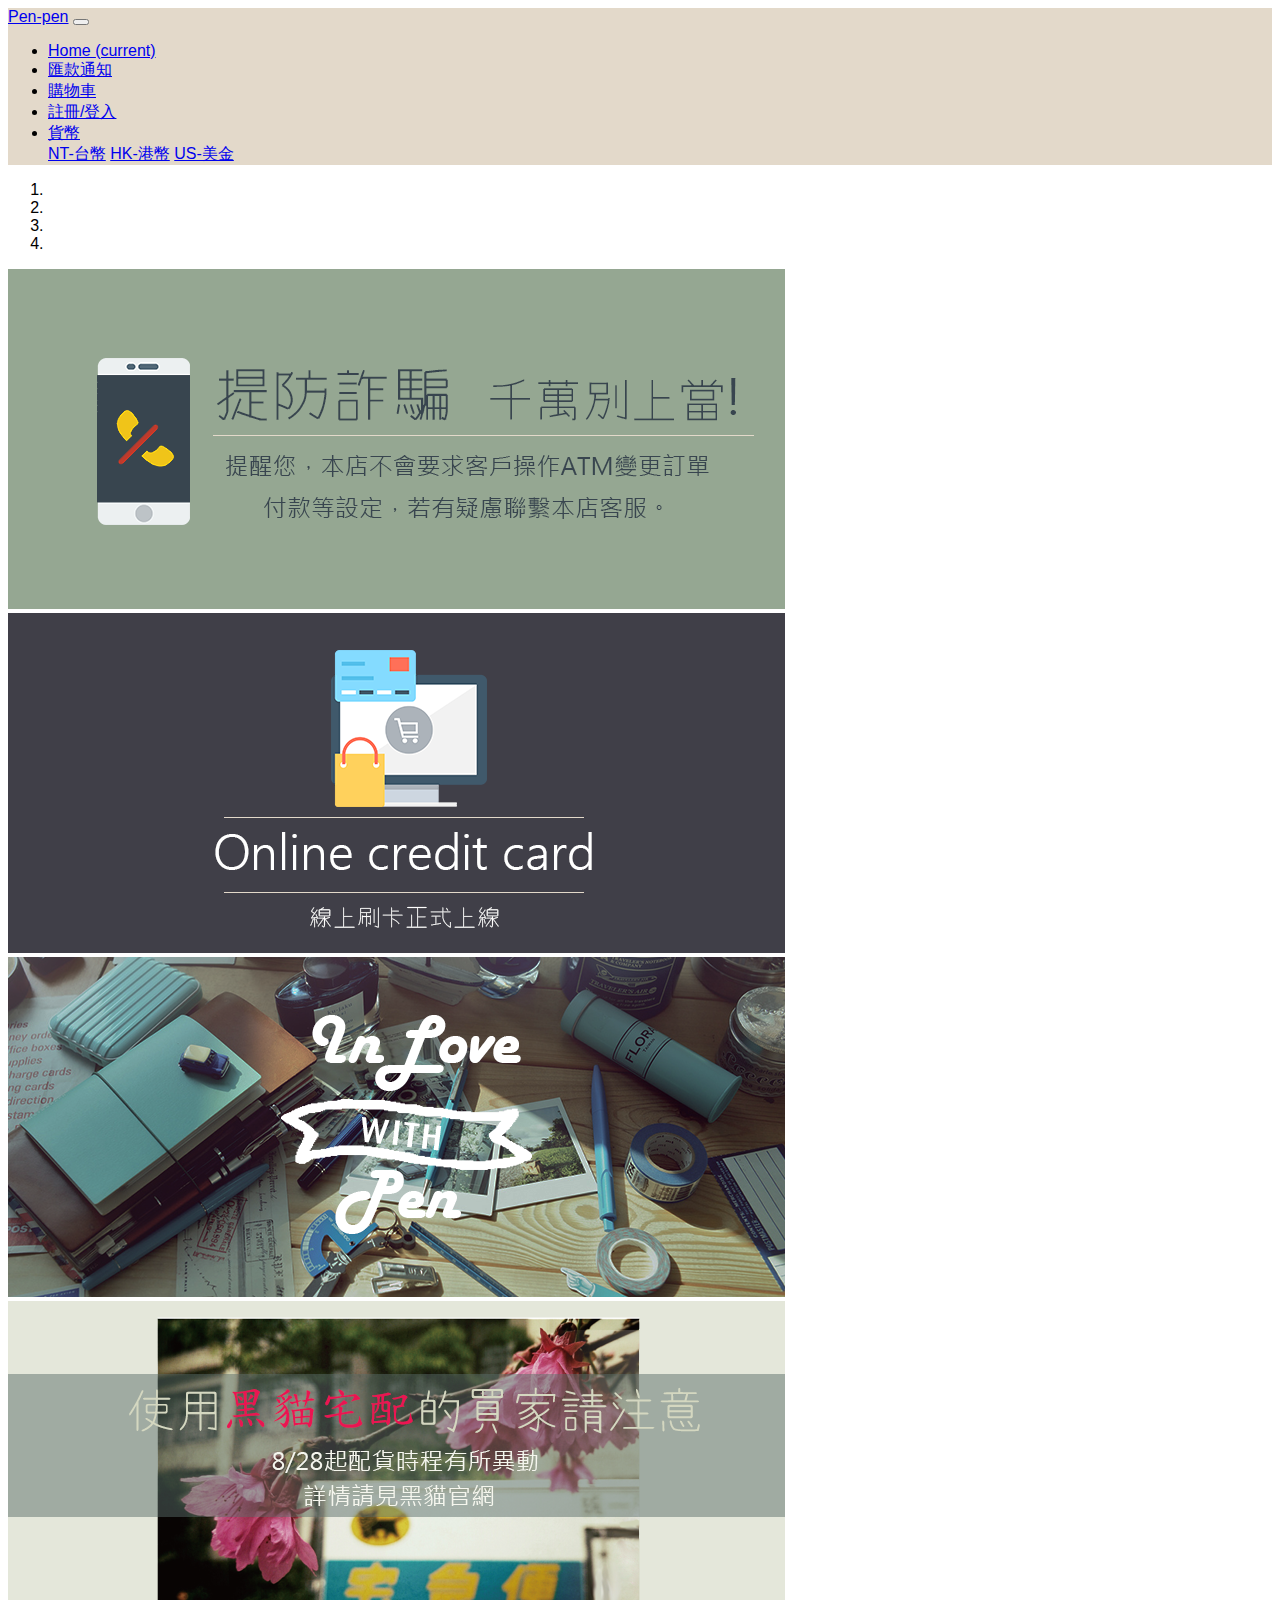
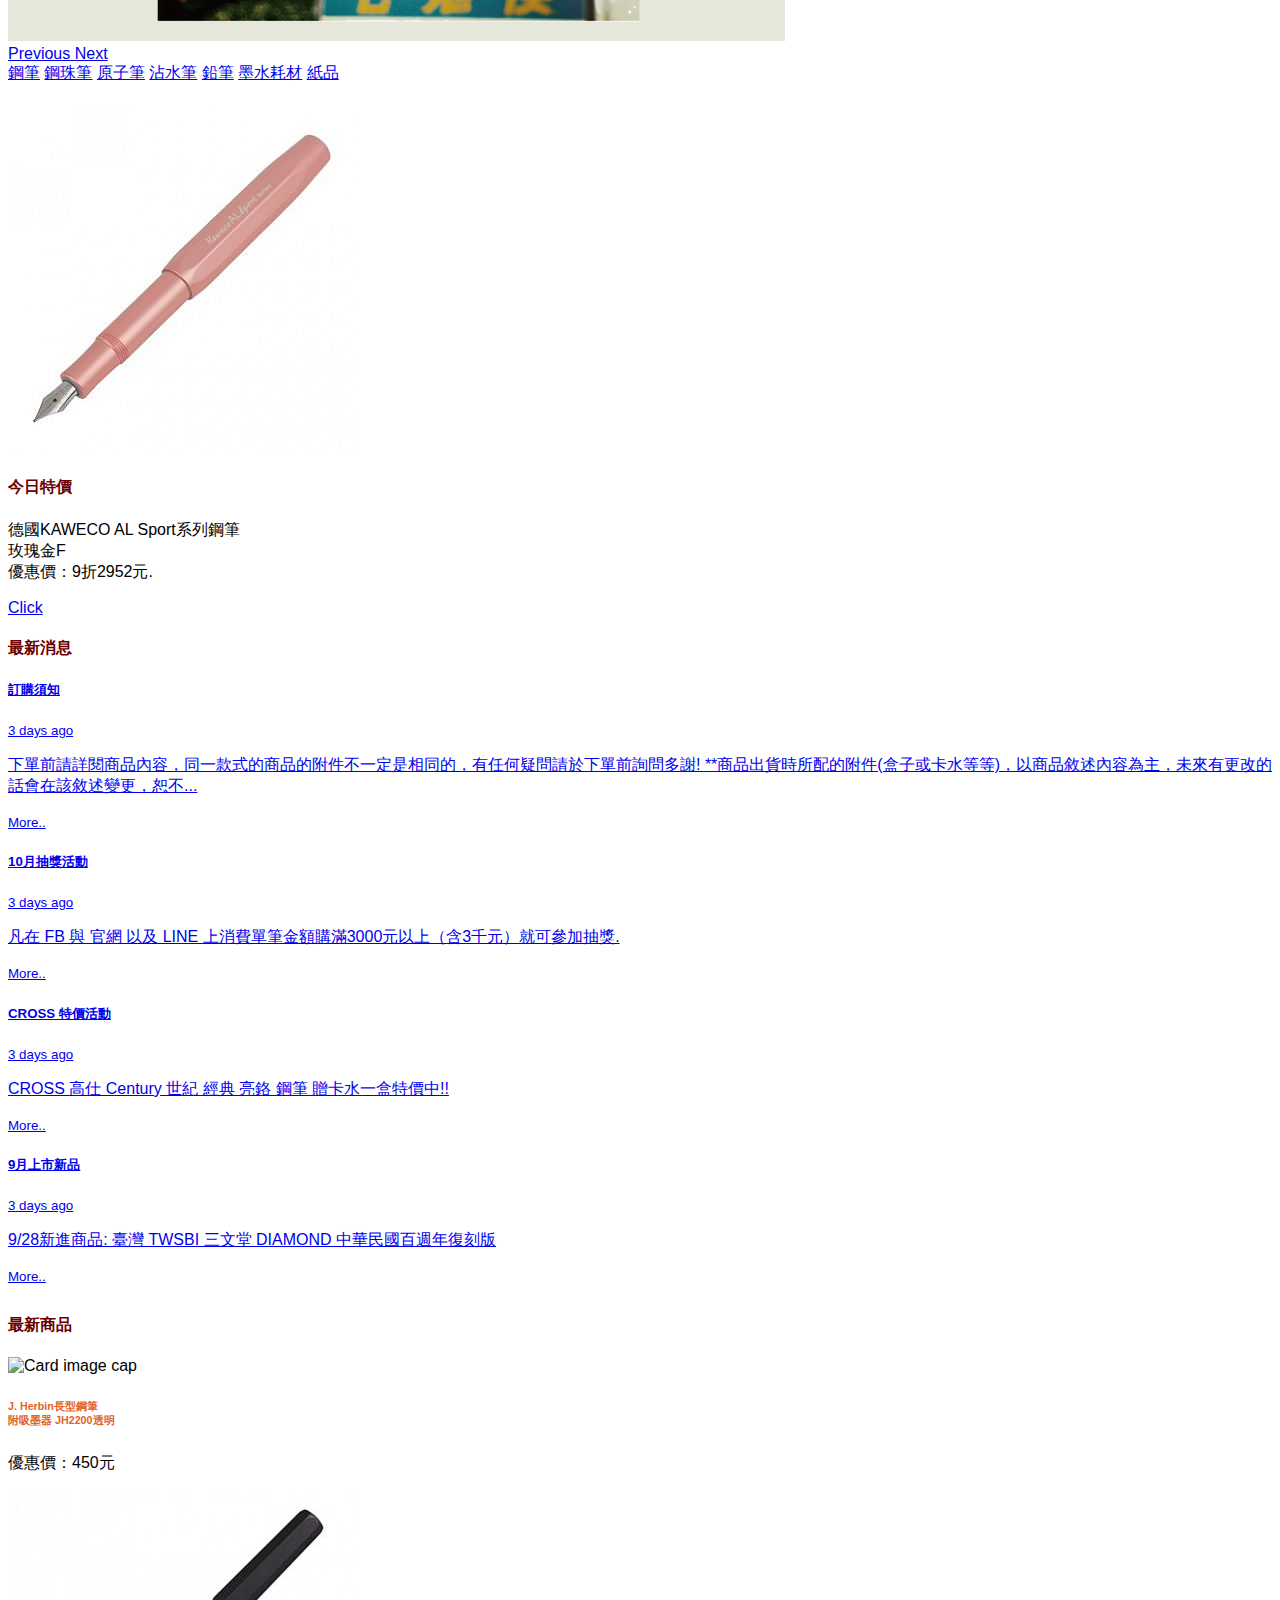
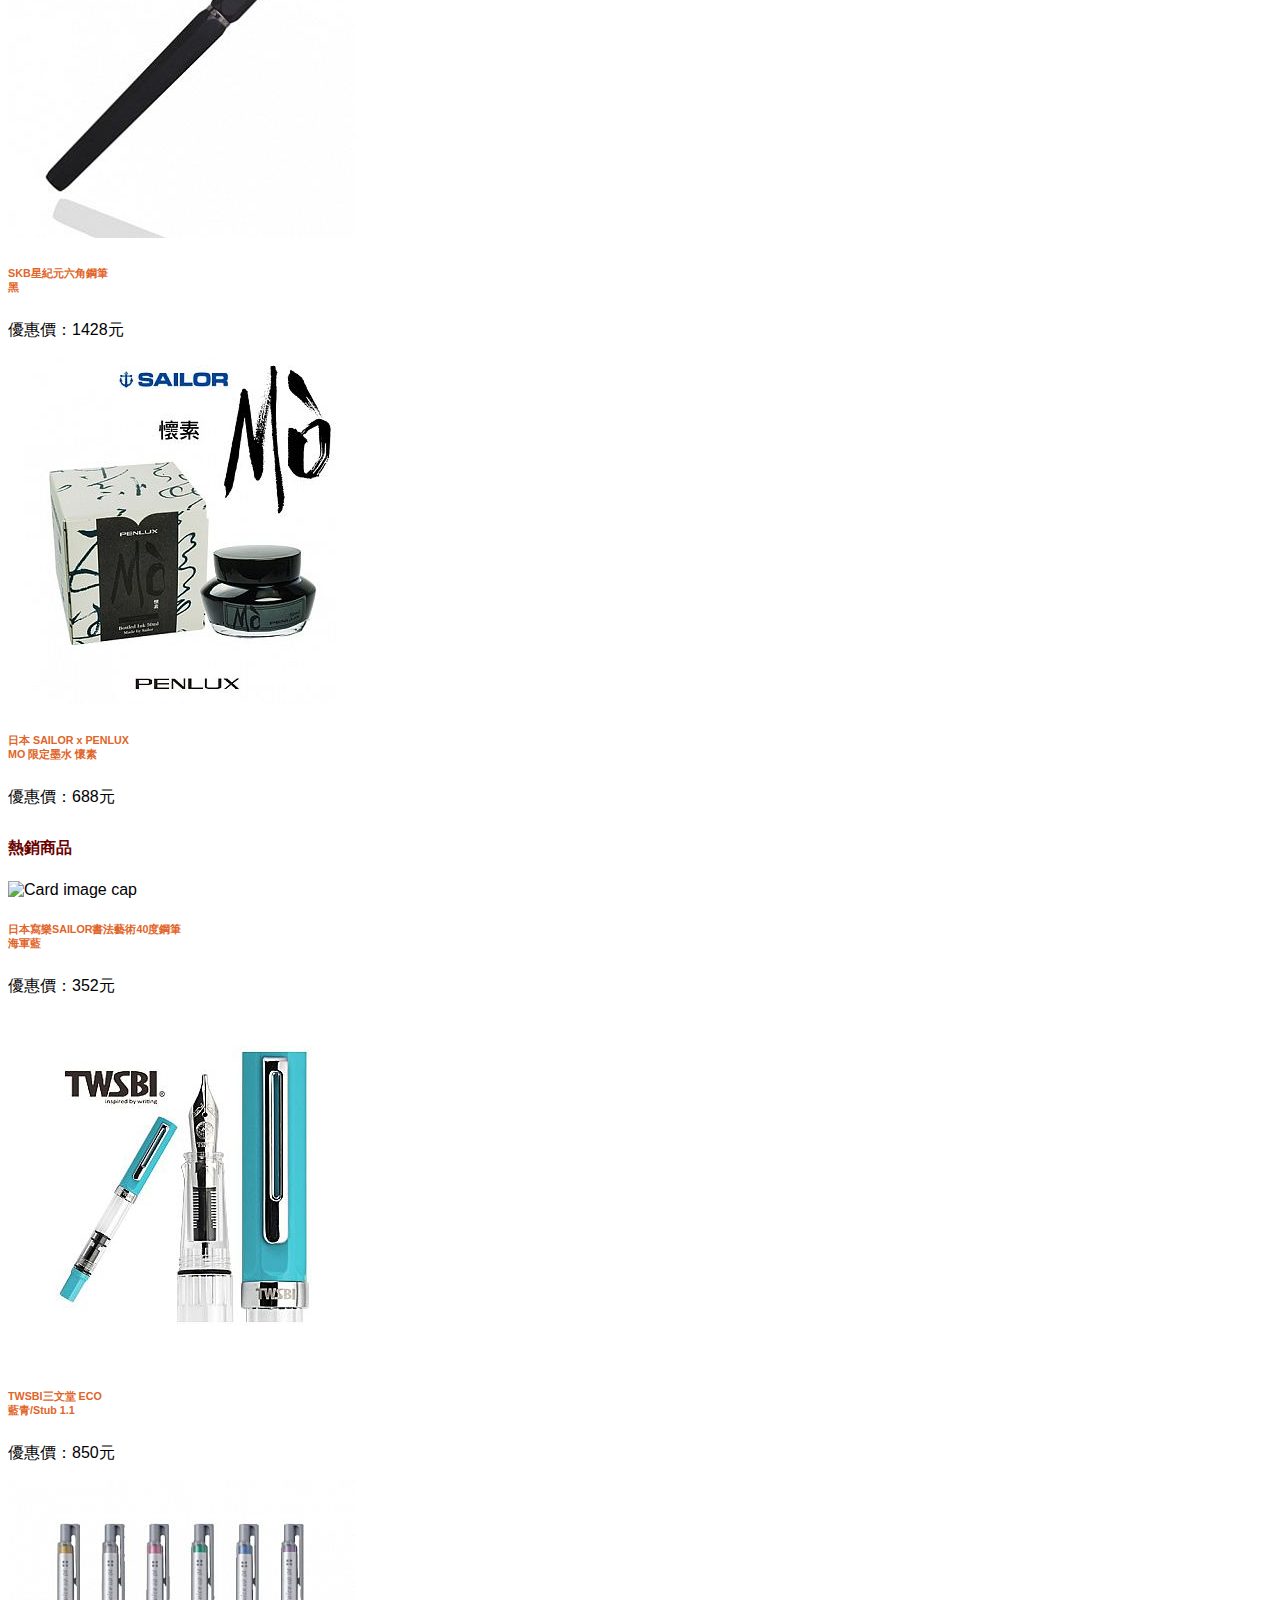
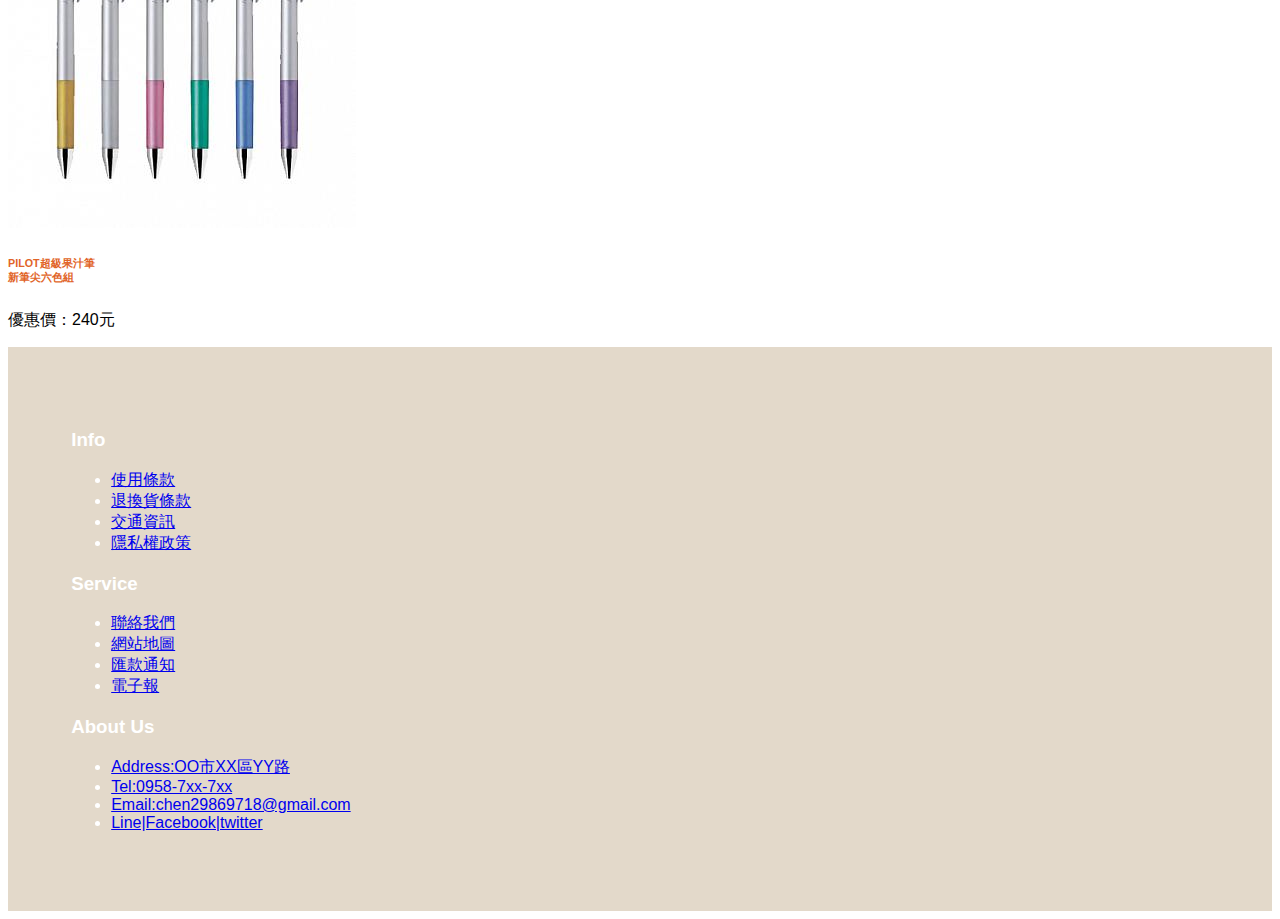
==== penShopping/index.html @ 29b9abfb "Add files via upload" ====
<!DOCTYPE html>
<html lang="en">
  <head>
    <!-- Required meta tags -->
    <meta charset="utf-8">
    <meta name="viewport" content="width=device-width, initial-scale=1, shrink-to-fit=no">

    <!-- Bootstrap CSS -->
    <link rel="stylesheet" href="https://maxcdn.bootstrapcdn.com/bootstrap/4.0.0-beta/css/bootstrap.min.css" integrity="sha384-/Y6pD6FV/Vv2HJnA6t+vslU6fwYXjCFtcEpHbNJ0lyAFsXTsjBbfaDjzALeQsN6M" crossorigin="anonymous">
    <link href="css/style.css" rel="stylesheet">
    <link rel="stylesheet" type="text/css" href="css/colorbox.css">
  </head>
  <body>
        <nav class="navbar navbar-expand-lg navbar-light" style="background-color: #E3D9CA;">
                <a class="navbar-brand col-8" href="#">Pen-pen</a>
                <button class="navbar-toggler" type="button" data-toggle="collapse" data-target="#navbarNavDropdown" aria-controls="navbarNavDropdown" aria-expanded="false" aria-label="Toggle navigation">
                  <span class="navbar-toggler-icon"></span>
                </button>
                <div class="collapse navbar-collapse col-6" id="navbarNavDropdown">
                  <ul class="navbar-nav">
                    <li class="nav-item active">
                      <a class="nav-link" href="#">Home <span class="sr-only">(current)</span></a>
                    </li>
                    <li class="nav-item">
                      <a class="nav-link" href="#">匯款通知</a>
                    </li>
                    <li class="nav-item">
                      <a class="nav-link" href="#">購物車</a>
                    </li>
                    <li class="nav-item">
                      <a class="nav-link" href="#">註冊/登入</a>
                    </li>
                    <li class="nav-item dropdown">
                      <a class="nav-link dropdown-toggle" href="http://example.com" id="navbarDropdownMenuLink" data-toggle="dropdown" aria-haspopup="true" aria-expanded="false">
                        貨幣
                      </a>
                      <div class="dropdown-menu" aria-labelledby="navbarDropdownMenuLink">
                        <a class="dropdown-item" href="#">NT-台幣</a>
                        <a class="dropdown-item" href="#">HK-港幣</a>
                        <a class="dropdown-item" href="#">US-美金</a>
                      </div>
                    </li>
                  </ul>
                </div>
              </nav>

    <div class="container">
    <!-- Section: intro -->
    <section id="intro" class="intro">
            <div id="carouselExampleIndicators" class="carousel slide" data-ride="carousel">
                    <ol class="carousel-indicators">
                      <li data-target="#carouselExampleIndicators" data-slide-to="0" class="active"></li>
                      <li data-target="#carouselExampleIndicators" data-slide-to="1"></li>
                      <li data-target="#carouselExampleIndicators" data-slide-to="2"></li>
                      <li data-target="#carouselExampleIndicators" data-slide-to="3"></li>
                    </ol>
                    <div class="carousel-inner">
                      <div class="carousel-item active">
                        <img class="d-block w-100" src="images/roll1_01.png" alt="First slide">
                      </div>
                      <div class="carousel-item">
                        <img class="d-block w-100" src="images/roll1_02.png" alt="Second slide">
                      </div>
                      <div class="carousel-item">
                        <img class="d-block w-100" src="images/roll1_03.png" alt="Third slide">
                      </div>
                      <div class="carousel-item">
                        <img class="d-block w-100" src="images/roll1_04.png" alt="Fourth slide">
                        </div>
                    </div>
                    <a class="carousel-control-prev" href="#carouselExampleIndicators" role="button" data-slide="prev">
                      <span class="carousel-control-prev-icon" aria-hidden="true"></span>
                      <span class="sr-only">Previous</span>
                    </a>
                    <a class="carousel-control-next" href="#carouselExampleIndicators" role="button" data-slide="next">
                      <span class="carousel-control-next-icon" aria-hidden="true"></span>
                      <span class="sr-only">Next</span>
                    </a>
                  </div>
        </section>
        
        <!-- /Section: intro -->

        <nav class="navbar navbar-expand-lg navbar-light bg-light">
                
                <div class="collapse navbar-collapse" id="navbarNavAltMarkup" >
                  <div class="navbar-nav">
                    <a class="nav-item nav-link" href="#">鋼筆</a>
                    <a class="nav-item nav-link" href="#">鋼珠筆</a>
                    <a class="nav-item nav-link" href="#">原子筆</a>
                    <a class="nav-item nav-link" href="#">沾水筆</a>
                    <a class="nav-item nav-link" href="#">鉛筆</a>
                    <a class="nav-item nav-link" href="#">墨水耗材</a>
                    <a class="nav-item nav-link" href="#">紙品</a>
                  </div>
                </div>
        </nav>

        <!-- NEWS-->
    <div class="card-deck" style="width:100%">
        <div class="card col" style="width: 20rem; margin-top:5px">
                <img class="card-img-top" src="images/kaweco.jpg" alt="Card image cap">
                <div class="card-body">
                  <h4 class="card-title">今日特價</h4>
                  <p class="card-text">德國KAWECO AL Sport系列鋼筆<br>玫瑰金F<br>優惠價：9折2952元.</p>
                  <a href="#" class="btn btn-secondary">Click</a>
                </div>
        </div>
        <div class="list-group col-8">
            <h4>最新消息</h4>
                <a name="n1" href="#n1" id="show1" class="list-group-item list-group-item-action flex-column align-items-start">
                  <div class="d-flex w-100 justify-content-between" >
                    <h5 class="mb-1">訂購須知</h5>
                    <small>3 days ago</small>
                  </div>
                  <p class="mb-1">下單前請詳閱商品內容，同一款式的商品的附件不一定是相同的，有任何疑問請於下單前詢問多謝!
                        **商品出貨時所配的附件(盒子或卡水等等)，以商品敘述內容為主，未來有更改的話會在該敘述變更，恕不...</p>
                  <small>More..</small>
                </a>
                <a href="#" class="list-group-item list-group-item-action flex-column align-items-start">
                  <div class="d-flex w-100 justify-content-between">
                    <h5 class="mb-1">10月抽獎活動</h5>
                    <small class="text-muted">3 days ago</small>
                  </div>
                  <p class="mb-1">凡在 FB 與 官網 以及 LINE 上消費單筆金額購滿3000元以上（含3千元）就可參加抽獎.</p>
                  <small class="text-muted">More..</small>
                </a>
                <a href="#" class="list-group-item list-group-item-action flex-column align-items-start">
                  <div class="d-flex w-100 justify-content-between">
                    <h5 class="mb-1">CROSS 特價活動</h5>
                    <small class="text-muted">3 days ago</small>
                  </div>
                  <p class="mb-1">CROSS 高仕 Century 世紀 經典 亮鉻 鋼筆 贈卡水一盒特價中!!</p>
                  <small class="text-muted">More..</small>
                </a>
                <a href="#" class="list-group-item list-group-item-action flex-column align-items-start">
                        <div class="d-flex w-100 justify-content-between">
                          <h5 class="mb-1">9月上市新品</h5>
                          <small class="text-muted">3 days ago</small>
                        </div>
                        <p class="mb-1">9/28新進商品: 臺灣 TWSBI 三文堂 DIAMOND 中華民國百週年復刻版</p>
                        <small class="text-muted">More..</small>
                </a>
        </div>
    </div>
        <div class="type" role="alert">
                <h4>最新商品</h4>
        </div>
        <div class="card-deck row justify-content-between" style="width:100%">
                <div class="card col-4" style="width: 20rem;">
                        <img class="card-img-top" src="images/jherbin.jpg" alt="Card image cap">
                        <div class="card-body">
                          <h6 class="card-text">J. Herbin長型鋼筆<br> 附吸墨器 JH2200透明</h6>
                          <p class="card-text">優惠價：450元</p>
                        </div>
                </div>
                <div class="card col-4" style="width: 20rem;">
                        <img class="card-img-top" src="images/SKB.jpg" alt="Card image cap">
                        <div class="card-body">
                          <h6 class="card-text">SKB星紀元六角鋼筆<br>黑</h6>
                          <p class="card-text">優惠價：1428元</p>
                        </div>
                </div>
                <div class="card col-4" style="width: 20rem;">
                        <img class="card-img-top" src="images/sailorink.jpg" alt="Card image cap">
                        <div class="card-body">
                          <h6 class="card-text">日本 SAILOR x PENLUX <br> MO 限定墨水 懷素</h6>
                          <p class="card-text">優惠價：688元</p>
                        </div>
                </div>
        </div>
        <div class="type" role="alert">
                <h4>熱銷商品</h4>
        </div>
        <div class="card-deck row justify-content-between" style="width:100%">
                <div class="card col-4" style="width: 20rem;">
                        <img class="card-img-top" src="images/sailor.jpg" alt="Card image cap">
                        <div class="card-body">
                            <h6 class="card-text">日本寫樂SAILOR書法藝術40度鋼筆<br>海軍藍</h6>
                            <p class="card-text">優惠價：352元</p>
                        </div>
                </div>
                <div class="card col-4" style="width: 20rem;">
                        <img class="card-img-top" src="images/TWSBIECO.jpg" alt="Card image cap">
                        <div class="card-body">
                                <h6 class="card-text">TWSBI三文堂 ECO<br>藍青/Stub 1.1</h6>
                                <p class="card-text">優惠價：850元</p>
                        </div>
                </div>
                <div class="card col-4" style="width: 20rem;">
                        <img class="card-img-top" src="images/pilotjuice.jpg" alt="Card image cap">
                        <div class="card-body">
                                <h6 class="card-text">PILOT超級果汁筆<br>新筆尖六色組</h6>
                                <p class="card-text">優惠價：240元</p>
                        </div>
                </div>
        </div>
    </div>

    <footer>
        <div class="InfoFooter">
                <div class="row">
                        <div class="col">
                         <h3>Info</h3>
                         <ul>
                         <li><a href="#">使用條款</a></li>
                         <li><a href="#">退換貨條款</a></li>
                         <li><a href="#">交通資訊</a></li>
                         <li><a href="#">隱私權政策</a></li>
                         </ul>
                        </div>
                        <div class="col">
                          <h3>Service</h3>
                          <ul>
                            <li><a href="#">聯絡我們</a></li>
                            <li><a href="#">網站地圖</a></li>
                            <li><a href="#">匯款通知</a></li>
                            <li><a href="#">電子報</a></li>
                          </ul>
                        </div>
                        <div class="col">
                          <h3>About Us</h3>
                            <ul>
                            <li><a href="#">Address:OO市XX區YY路</a></li>
                            <li><a href="#">Tel:0958-7xx-7xx</a></li>
                            <li><a href="#">Email:chen29869718@gmail.com</a></li>
                            <li><a href="#">Line|Facebook|twitter</a></li>
                             </ul>
                        </div>
                </div>
        </div>
    </footer>




    <!-- Optional JavaScript -->
    <!-- jQuery first, then Popper.js, then Bootstrap JS -->
    <script src="https://code.jquery.com/jquery-3.2.1.slim.min.js" integrity="sha384-KJ3o2DKtIkvYIK3UENzmM7KCkRr/rE9/Qpg6aAZGJwFDMVNA/GpGFF93hXpG5KkN" crossorigin="anonymous"></script>
    <script src="https://cdnjs.cloudflare.com/ajax/libs/popper.js/1.11.0/umd/popper.min.js" integrity="sha384-b/U6ypiBEHpOf/4+1nzFpr53nxSS+GLCkfwBdFNTxtclqqenISfwAzpKaMNFNmj4" crossorigin="anonymous"></script>
    <script src="https://maxcdn.bootstrapcdn.com/bootstrap/4.0.0-beta/js/bootstrap.min.js" integrity="sha384-h0AbiXch4ZDo7tp9hKZ4TsHbi047NrKGLO3SEJAg45jXxnGIfYzk4Si90RDIqNm1" crossorigin="anonymous"></script>
    <script type="text/javascript" src="js/jquery-1.10.2.min.js"></script>
    <script type="text/javascript" src="js/jquery.colorbox.js"></script>
    <script type="text/javascript" src="js/all.js"></script>
  </body>
</html>
---- penShopping/css/style.css ----
body{
    font-family: Arial,Microsoft JhengHei;
}
.InfoFooter{
    margin-top:10px;
    padding:5%;
    background: #E3D9CA;
    color:#Ffffff;
}
.card-deck{
    margin-top:20px;
}
h4{
    color:#6A0000;
}
h6{
    color:#E16428;
}
.lightbox{
    margin:3%;
    padding:5px;
    color:#363333;
    border:solid 1px #DCE8BA;
}
.type{
    margin-top:30px;
}
---- penShopping/css/colorbox.css ----
/*
    Colorbox Core Style:
    The following CSS is consistent between example themes and should not be altered.
*/
#colorbox, #cboxOverlay, #cboxWrapper{position:absolute; top:0; left:0; z-index:9999; overflow:hidden;}
#cboxWrapper {max-width:none;}
#cboxOverlay{position:fixed; width:100%; height:100%;}
#cboxMiddleLeft, #cboxBottomLeft{clear:left;}
#cboxContent{position:relative;}
#cboxLoadedContent{overflow:auto; -webkit-overflow-scrolling: touch;}
#cboxTitle{margin:0;}
#cboxLoadingOverlay, #cboxLoadingGraphic{position:absolute; top:0; left:0; width:100%; height:100%;}
#cboxPrevious, #cboxNext, #cboxClose, #cboxSlideshow{cursor:pointer;}
.cboxPhoto{float:left; margin:auto; border:0; display:block; max-width:none; -ms-interpolation-mode:bicubic;}
.cboxIframe{width:100%; height:100%; display:block; border:0;}
#colorbox, #cboxContent, #cboxLoadedContent{box-sizing:content-box; -moz-box-sizing:content-box; -webkit-box-sizing:content-box;}

/* 
    User Style:
    Change the following styles to modify the appearance of Colorbox.  They are
    ordered & tabbed in a way that represents the nesting of the generated HTML.
*/
#cboxOverlay{background:url(images/overlay.png) repeat 0 0;}
#colorbox{outline:0;}
    #cboxTopLeft{width:21px; height:21px; background:url(images/remove.png) no-repeat -101px 0;}
    #cboxTopRight{width:21px; height:21px; background:url(images/controls.png) no-repeat -130px 0;}
    #cboxBottomLeft{width:21px; height:21px; background:url(images/controls.png) no-repeat -101px -29px;}
    #cboxBottomRight{width:21px; height:21px; background:url(images/controls.png) no-repeat -130px -29px;}
    #cboxMiddleLeft{width:21px; background:url(images/controls.png) left top repeat-y;}
    #cboxMiddleRight{width:21px; background:url(images/controls.png) right top repeat-y;}
    #cboxTopCenter{height:21px; background:url(images/border.png) 0 0 repeat-x;}
    #cboxBottomCenter{height:21px; background:url(images/border.png) 0 -29px repeat-x;}
    #cboxContent{background:#fff; overflow:hidden;}
        .cboxIframe{background:#fff;}
        #cboxError{padding:50px; border:1px solid #ccc;}
        #cboxLoadedContent{margin-bottom:28px;}
        #cboxTitle{position:absolute; bottom:4px; left:0; text-align:center; width:100%; color:#949494;}
        #cboxCurrent{position:absolute; bottom:4px; left:58px; color:#949494;}
        #cboxLoadingOverlay{background:url(images/loading_background.png) no-repeat center center;}
        #cboxLoadingGraphic{background:url(images/loading.gif) no-repeat center center;}

        /* these elements are buttons, and may need to have additional styles reset to avoid unwanted base styles */
        #cboxPrevious, #cboxNext, #cboxSlideshow, #cboxClose {border:0; padding:0; margin:0; overflow:visible; width:auto; background:none; }
        
        /* avoid outlines on :active (mouseclick), but preserve outlines on :focus (tabbed navigating) */
        #cboxPrevious:active, #cboxNext:active, #cboxSlideshow:active, #cboxClose:active {outline:0;}

        #cboxSlideshow{position:absolute; bottom:4px; right:30px; color:#0092ef;}
        #cboxPrevious{position:absolute; bottom:0; left:0; background:url(images/controls.png) no-repeat -75px 0; width:25px; height:25px; text-indent:-9999px;}
        #cboxPrevious:hover{background-position:-75px -25px;}
        #cboxNext{position:absolute; bottom:0; left:27px; background:url(images/controls.png) no-repeat -50px 0; width:25px; height:25px; text-indent:-9999px;}
        #cboxNext:hover{background-position:-50px -25px;}
        #cboxClose{position:absolute; bottom:0; right:0; background:url(images/controls.png) no-repeat -25px 0; width:25px; height:25px; text-indent:-9999px;}
        #cboxClose:hover{background-position:-25px -25px;}

/*
  The following fixes a problem where IE7 and IE8 replace a PNG's alpha transparency with a black fill
  when an alpha filter (opacity change) is set on the element or ancestor element.  This style is not applied to or needed in IE9.
  See: http://jacklmoore.com/notes/ie-transparency-problems/
*/
.cboxIE #cboxTopLeft,
.cboxIE #cboxTopCenter,
.cboxIE #cboxTopRight,
.cboxIE #cboxBottomLeft,
.cboxIE #cboxBottomCenter,
.cboxIE #cboxBottomRight,
.cboxIE #cboxMiddleLeft,
.cboxIE #cboxMiddleRight {
    filter: progid:DXImageTransform.Microsoft.gradient(startColorstr=#00FFFFFF,endColorstr=#00FFFFFF);
}
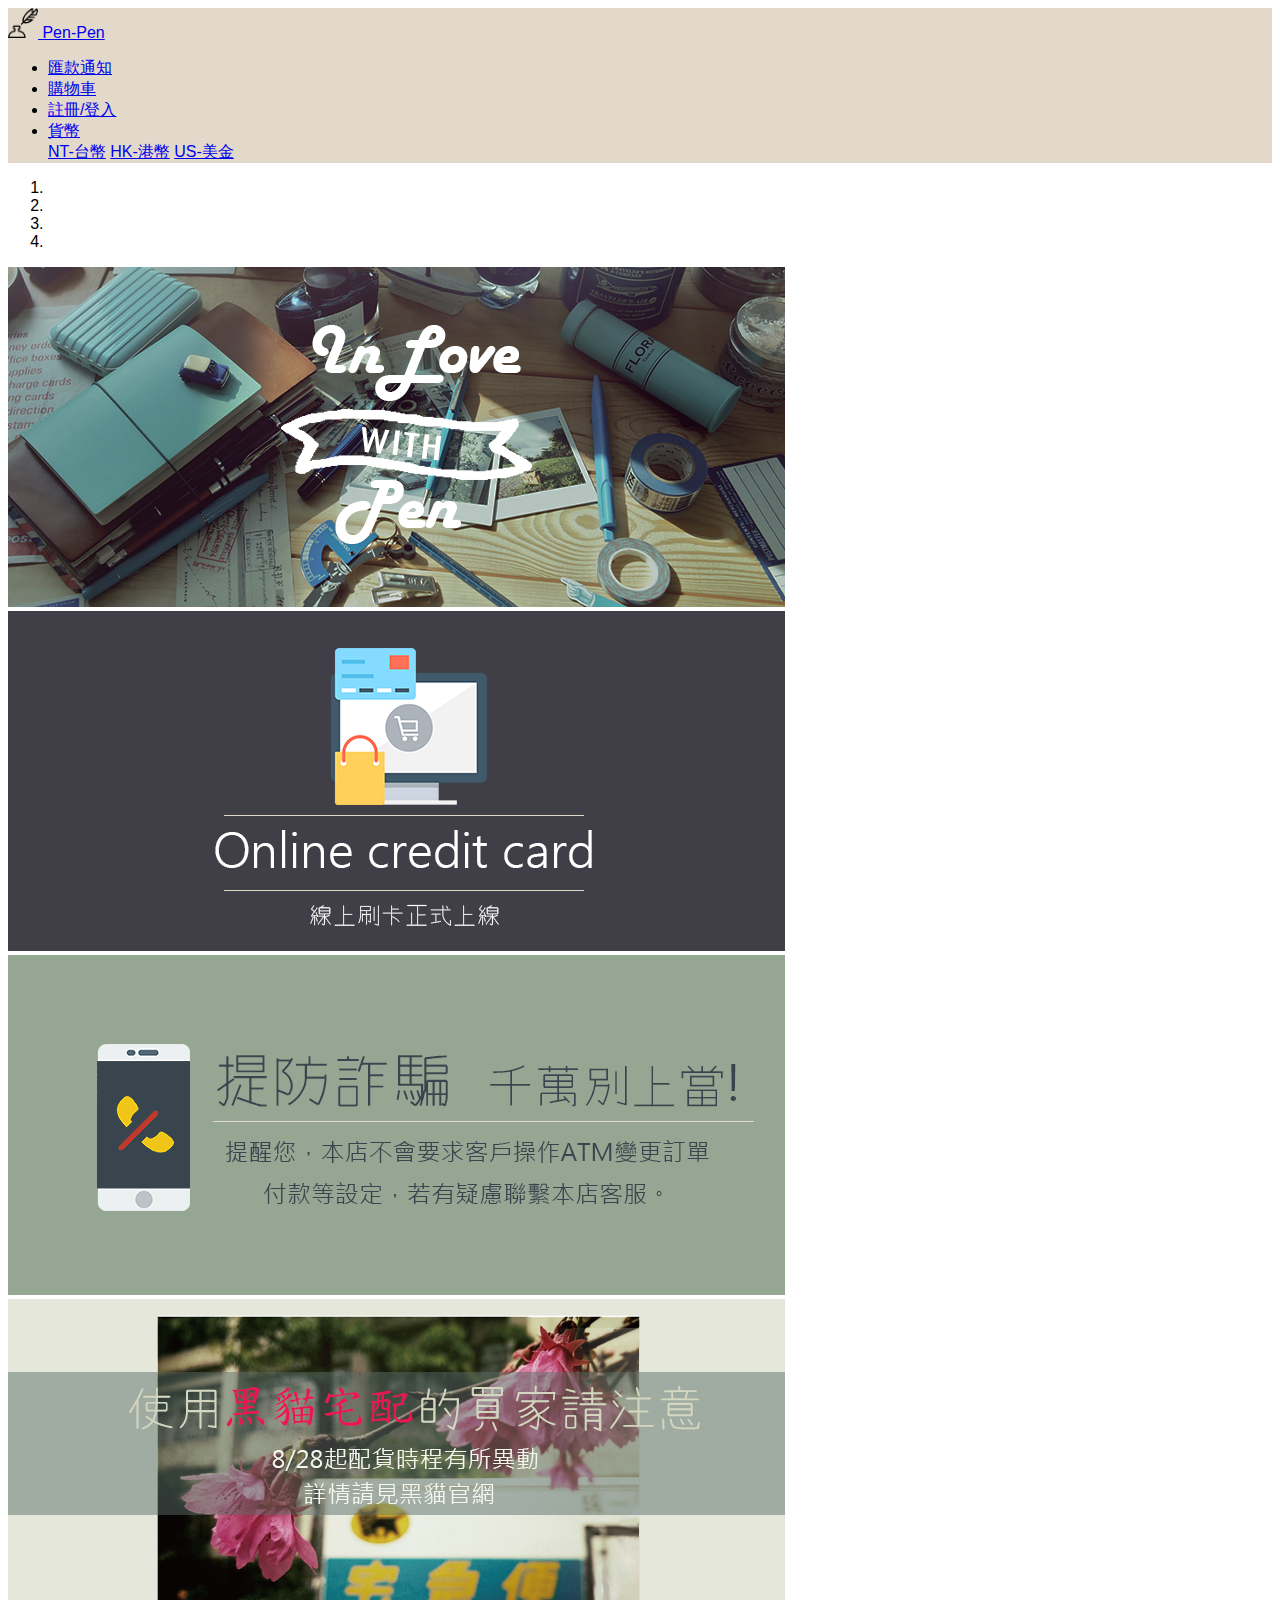
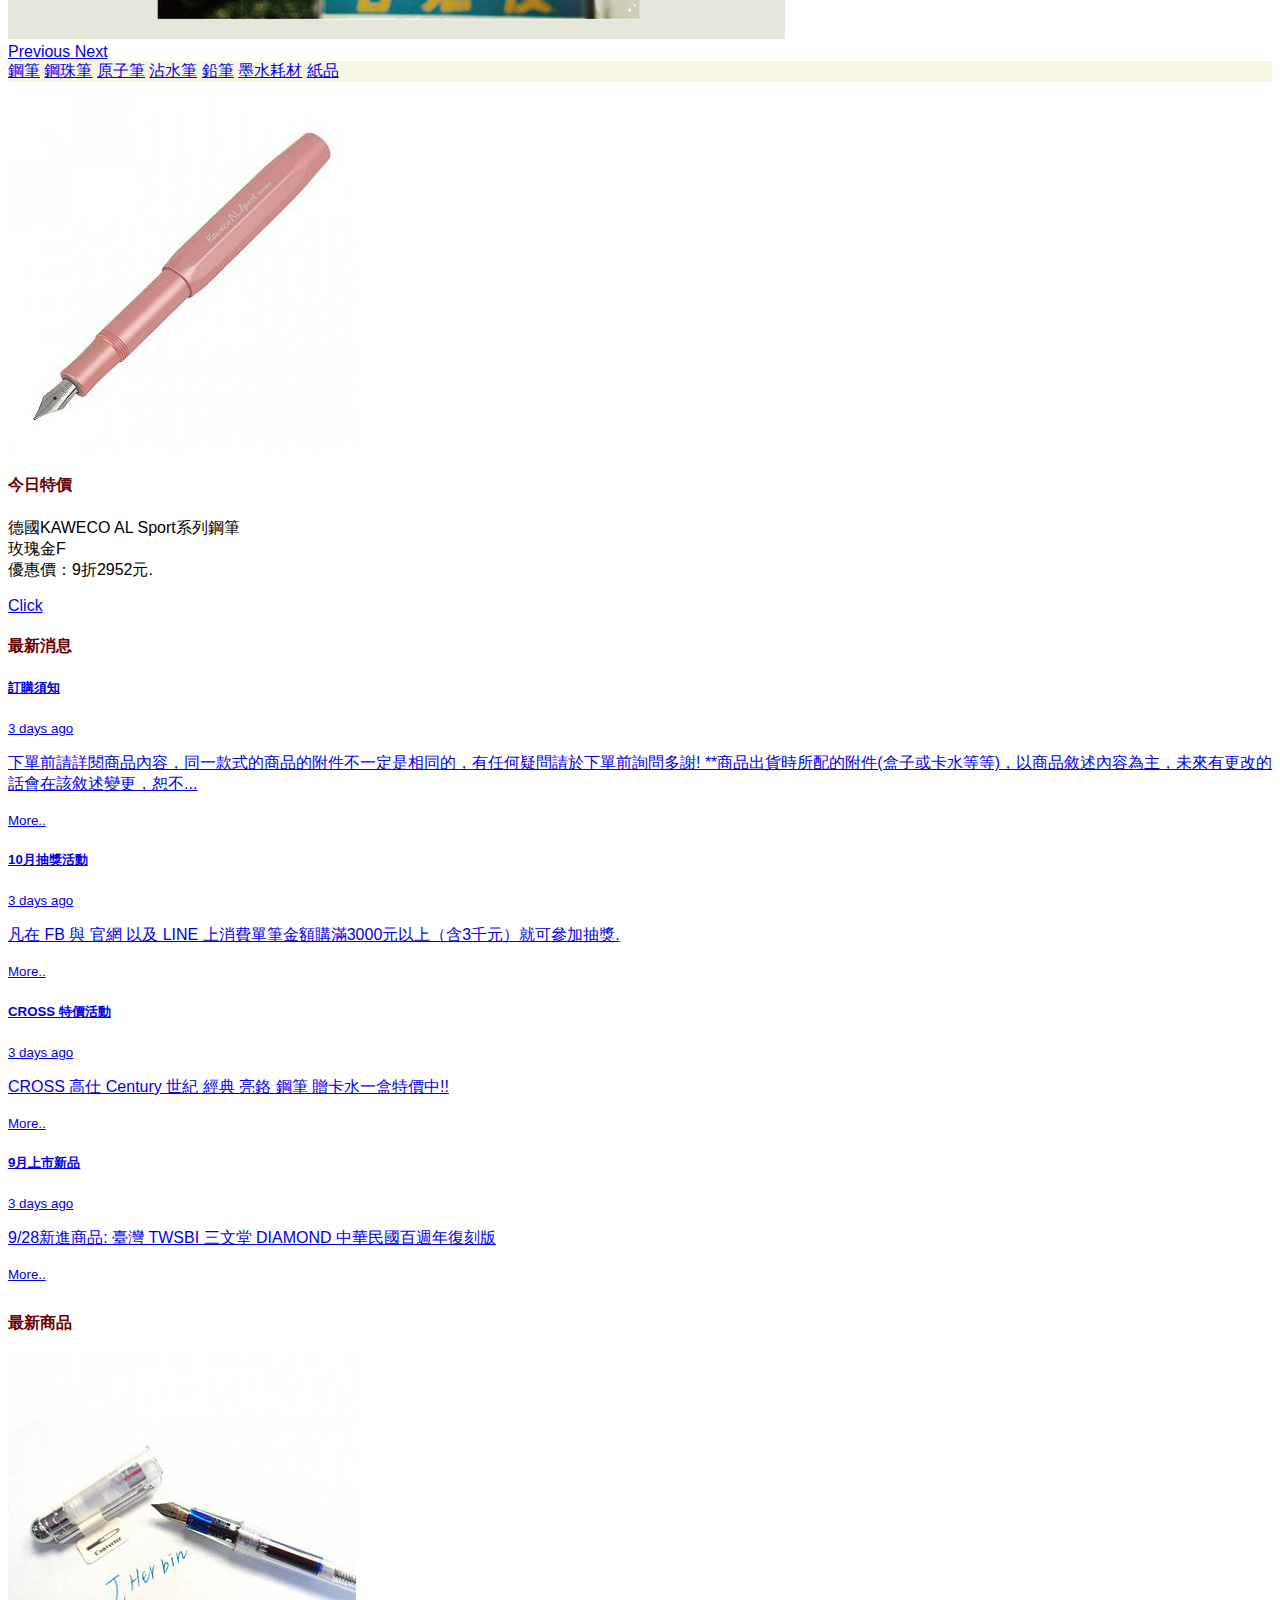
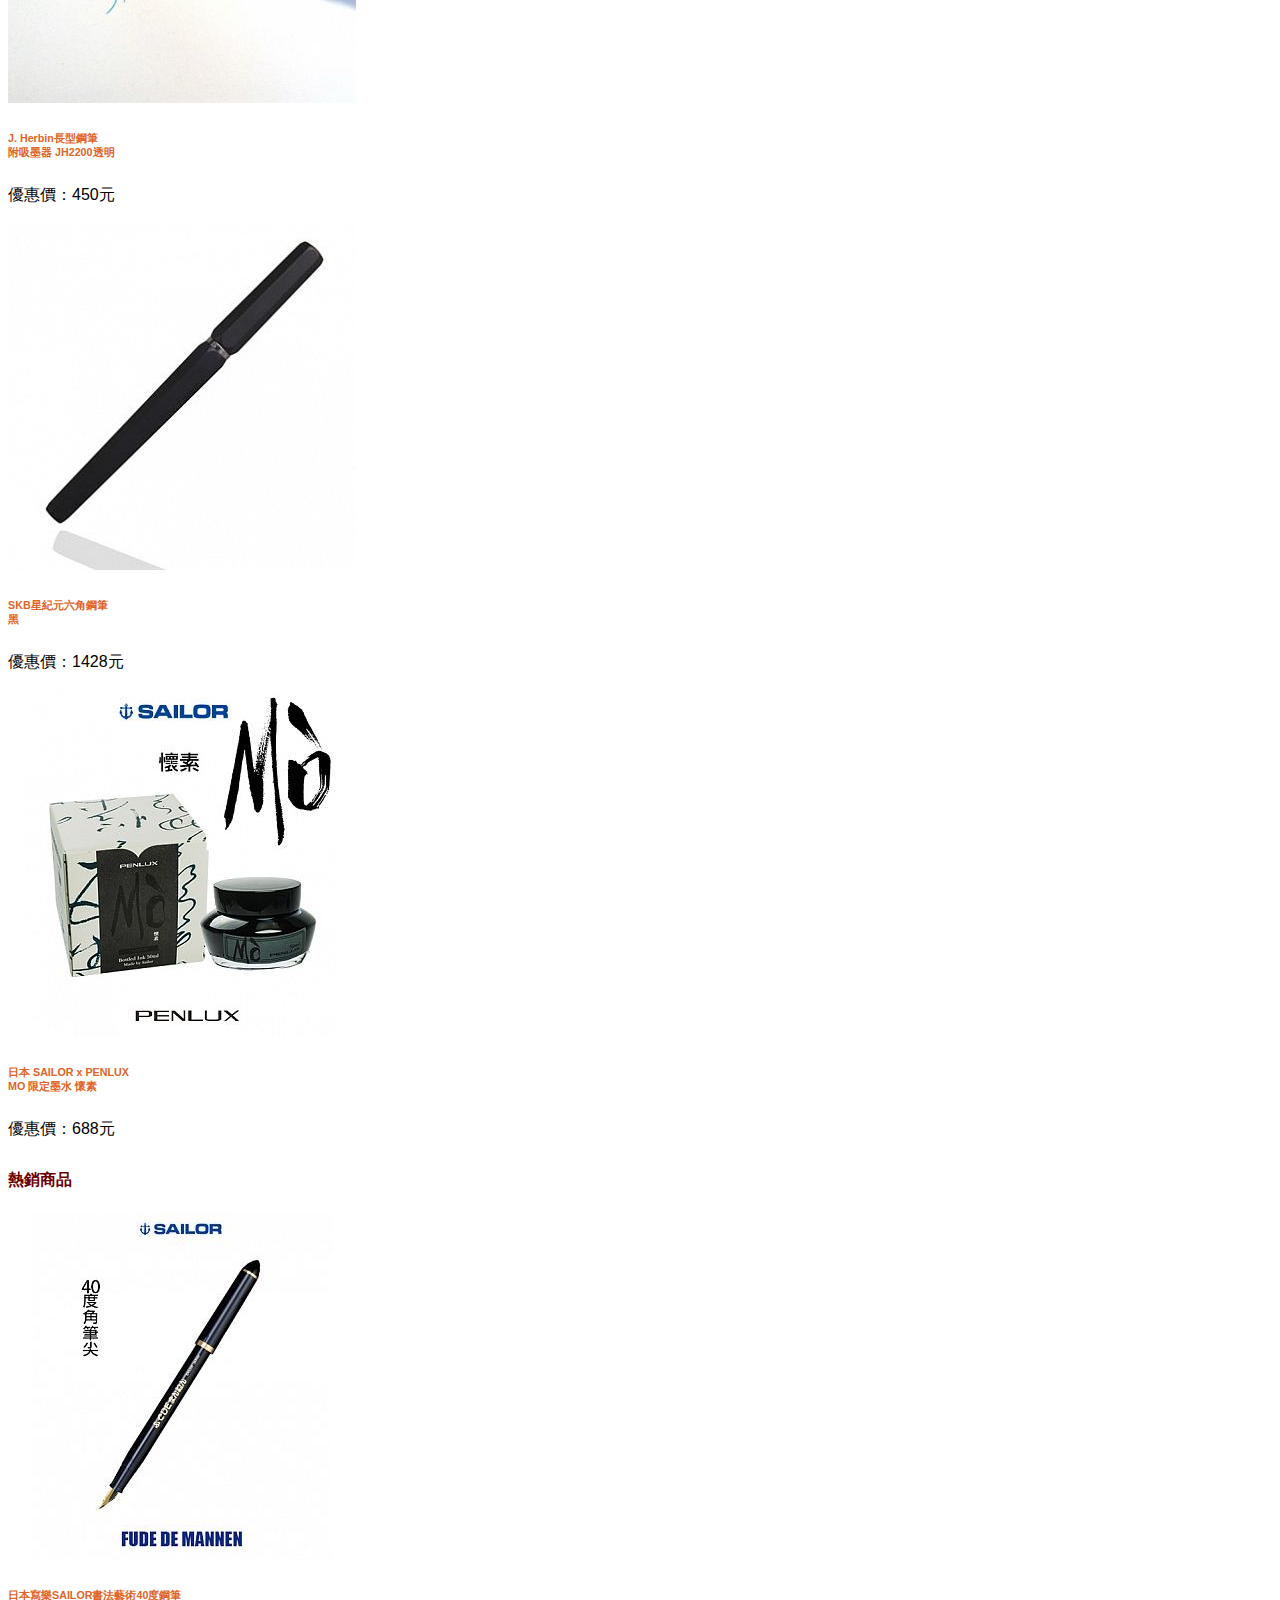
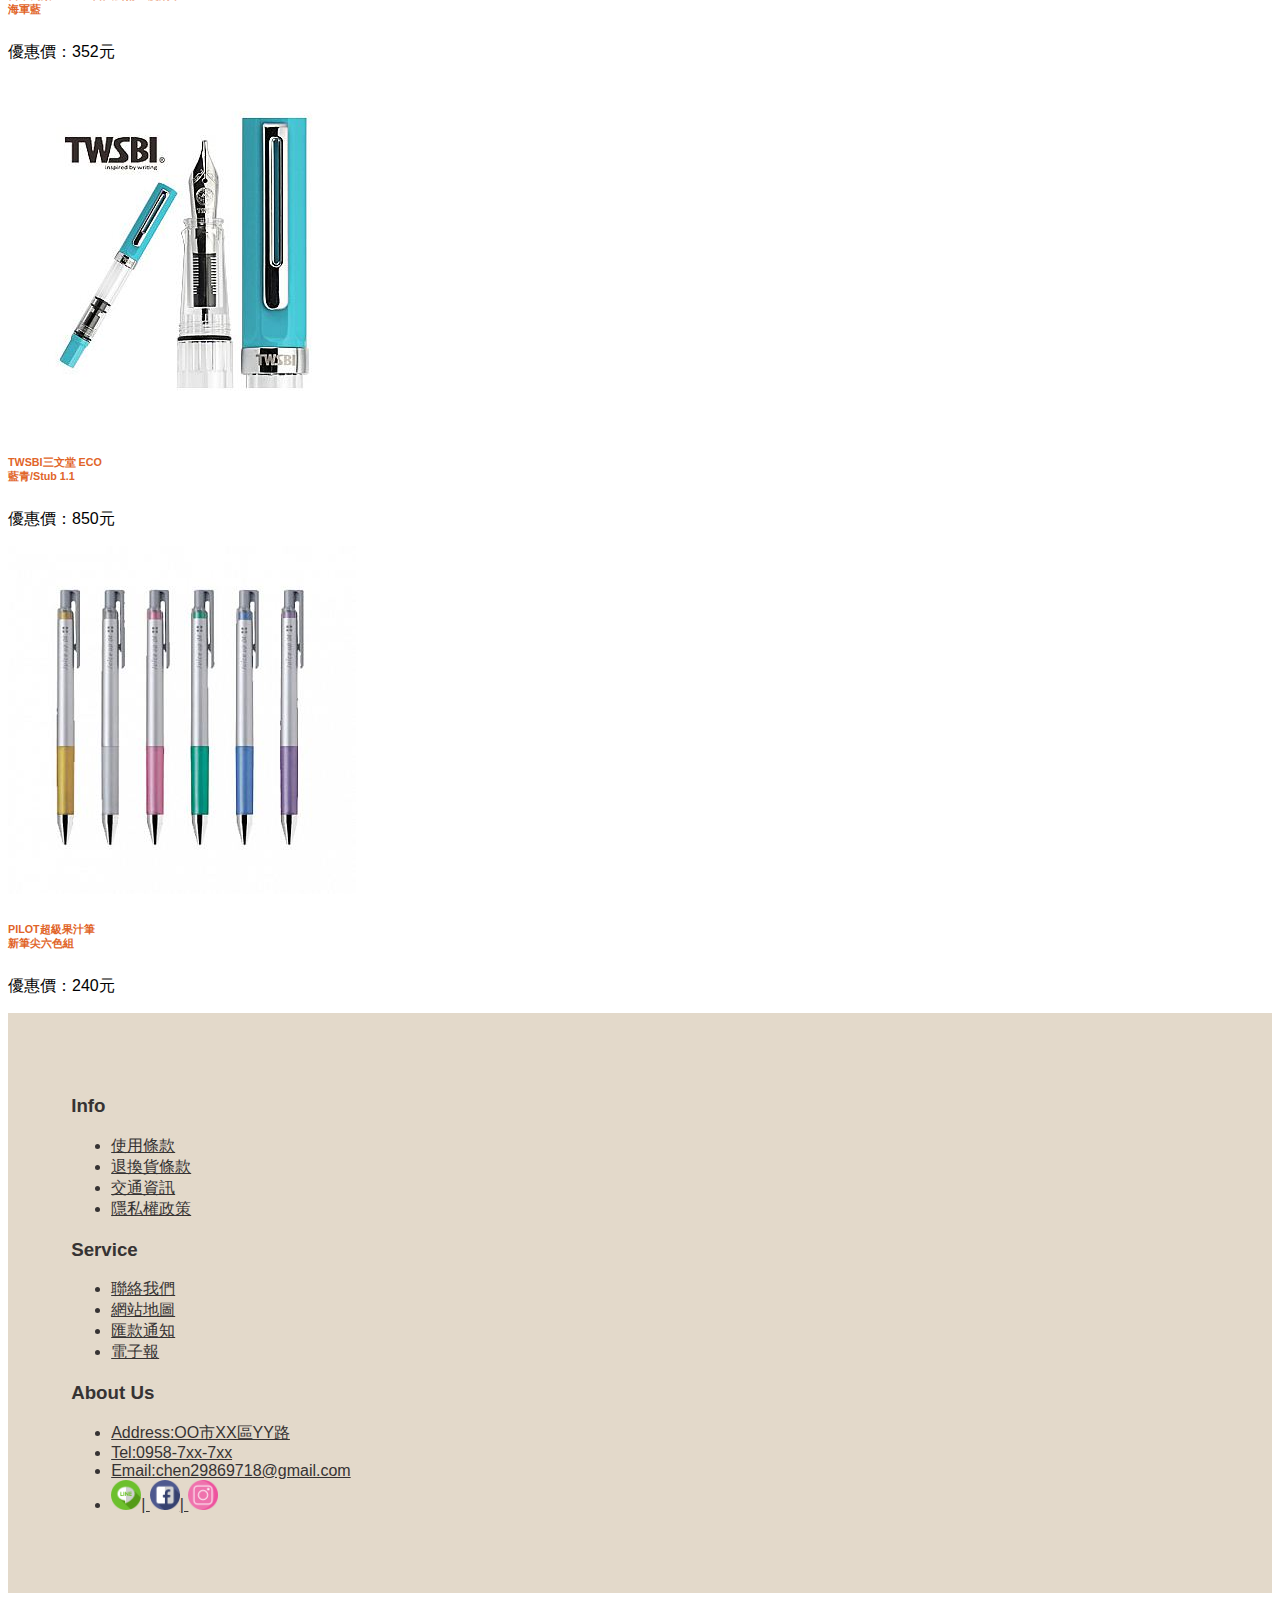
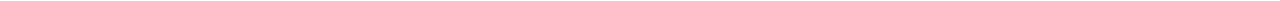
==== commit 02d09d8a: "Add files via upload" ====
--- a/penShopping/index.html
+++ b/penShopping/index.html
@@ -12,15 +12,12 @@
   </head>
   <body>
         <nav class="navbar navbar-expand-lg navbar-light" style="background-color: #E3D9CA;">
-                <a class="navbar-brand col-8" href="#">Pen-pen</a>
-                <button class="navbar-toggler" type="button" data-toggle="collapse" data-target="#navbarNavDropdown" aria-controls="navbarNavDropdown" aria-expanded="false" aria-label="Toggle navigation">
-                  <span class="navbar-toggler-icon"></span>
-                </button>
+                <a class="navbar-brand col-8" href="#">
+    <img src="images/pen-ink.png" width="30" height="30" class="d-inline-block align-top" alt="">
+    Pen-Pen
+  </a>
                 <div class="collapse navbar-collapse col-6" id="navbarNavDropdown">
                   <ul class="navbar-nav">
-                    <li class="nav-item active">
-                      <a class="nav-link" href="#">Home <span class="sr-only">(current)</span></a>
-                    </li>
                     <li class="nav-item">
                       <a class="nav-link" href="#">匯款通知</a>
                     </li>
@@ -56,13 +53,13 @@
                     </ol>
                     <div class="carousel-inner">
                       <div class="carousel-item active">
-                        <img class="d-block w-100" src="images/roll1_01.png" alt="First slide">
+                        <img class="d-block w-100" src="images/roll1_03.png" alt="First slide">
                       </div>
                       <div class="carousel-item">
                         <img class="d-block w-100" src="images/roll1_02.png" alt="Second slide">
                       </div>
                       <div class="carousel-item">
-                        <img class="d-block w-100" src="images/roll1_03.png" alt="Third slide">
+                        <img class="d-block w-100" src="images/roll1_01.png" alt="Third slide">
                       </div>
                       <div class="carousel-item">
                         <img class="d-block w-100" src="images/roll1_04.png" alt="Fourth slide">
@@ -81,10 +78,10 @@
         
         <!-- /Section: intro -->
 
-        <nav class="navbar navbar-expand-lg navbar-light bg-light">
+        <nav class="navbar navbar-expand-lg navbar-light" style="background-color:#F6F6E3 ;">
                 
-                <div class="collapse navbar-collapse" id="navbarNavAltMarkup" >
-                  <div class="navbar-nav">
+                <div class="collapse navbar-collapse" id="navbarNavAltMarkup" style="width:100%">
+                  <div class="navbar-nav"style="margin:0px auto;" >
                     <a class="nav-item nav-link" href="#">鋼筆</a>
                     <a class="nav-item nav-link" href="#">鋼珠筆</a>
                     <a class="nav-item nav-link" href="#">原子筆</a>
@@ -148,7 +145,7 @@
         </div>
         <div class="card-deck row justify-content-between" style="width:100%">
                 <div class="card col-4" style="width: 20rem;">
-                        <img class="card-img-top" src="images/jherbin.jpg" alt="Card image cap">
+                        <img class="card-img-top" src="images/Jherbin.jpg" alt="Card image cap">
                         <div class="card-body">
                           <h6 class="card-text">J. Herbin長型鋼筆<br> 附吸墨器 JH2200透明</h6>
                           <p class="card-text">優惠價：450元</p>
@@ -174,7 +171,7 @@
         </div>
         <div class="card-deck row justify-content-between" style="width:100%">
                 <div class="card col-4" style="width: 20rem;">
-                        <img class="card-img-top" src="images/sailor.jpg" alt="Card image cap">
+                        <img class="card-img-top" src="images/Sailor.jpg" alt="Card image cap">
                         <div class="card-body">
                             <h6 class="card-text">日本寫樂SAILOR書法藝術40度鋼筆<br>海軍藍</h6>
                             <p class="card-text">優惠價：352元</p>
@@ -203,28 +200,30 @@
                         <div class="col">
                          <h3>Info</h3>
                          <ul>
-                         <li><a href="#">使用條款</a></li>
-                         <li><a href="#">退換貨條款</a></li>
-                         <li><a href="#">交通資訊</a></li>
-                         <li><a href="#">隱私權政策</a></li>
+                         <li><a class="InfoA" href="#">使用條款</a></li>
+                         <li><a class="InfoA" href="#">退換貨條款</a></li>
+                         <li><a class="InfoA" href="#">交通資訊</a></li>
+                         <li><a class="InfoA" href="#">隱私權政策</a></li>
                          </ul>
                         </div>
                         <div class="col">
                           <h3>Service</h3>
                           <ul>
-                            <li><a href="#">聯絡我們</a></li>
-                            <li><a href="#">網站地圖</a></li>
-                            <li><a href="#">匯款通知</a></li>
-                            <li><a href="#">電子報</a></li>
+                            <li><a class="InfoA" href="#">聯絡我們</a></li>
+                            <li><a class="InfoA" href="#">網站地圖</a></li>
+                            <li><a class="InfoA" href="#">匯款通知</a></li>
+                            <li><a class="InfoA" href="#">電子報</a></li>
                           </ul>
                         </div>
                         <div class="col">
                           <h3>About Us</h3>
                             <ul>
-                            <li><a href="#">Address:OO市XX區YY路</a></li>
-                            <li><a href="#">Tel:0958-7xx-7xx</a></li>
-                            <li><a href="#">Email:chen29869718@gmail.com</a></li>
-                            <li><a href="#">Line|Facebook|twitter</a></li>
+                            <li><a class="InfoA" href="#">Address:OO市XX區YY路</a></li>
+                            <li><a class="InfoA" href="#">Tel:0958-7xx-7xx</a></li>
+                            <li><a class="InfoA" href="#">Email:chen29869718@gmail.com</a></li>
+                            <li><a class="InfoA" href="#"><img src="images/line.png" width="30" height="30" class="d-inline-block align-top" alt="">|
+                            <img src="images/facebook.png" width="30" height="30" class="d-inline-block align-top" alt="">|
+                            <img src="images/instagram.png" width="30" height="30" class="d-inline-block align-top" alt=""></a></li>
                              </ul>
                         </div>
                 </div>
--- a/penShopping/css/style.css
+++ b/penShopping/css/style.css
@@ -1,14 +1,5 @@
 body{
     font-family: Arial,Microsoft JhengHei;
-}
-.InfoFooter{
-    margin-top:10px;
-    padding:5%;
-    background: #E3D9CA;
-    color:#Ffffff;
-}
-.card-deck{
-    margin-top:20px;
 }
 h4{
     color:#6A0000;
@@ -16,12 +7,28 @@
 h6{
     color:#E16428;
 }
+.InfoA{
+    color:#363333;
+}
+/*燈箱 */
 .lightbox{
     margin:3%;
     padding:5px;
     color:#363333;
     border:solid 1px #DCE8BA;
 }
+/*商品種類標題 */
 .type{
     margin-top:30px;
+}
+/*底部資訊欄 */
+.InfoFooter{
+    margin-top:10px;
+    padding:5%;
+    background: #E3D9CA;
+    color:#363333;
+}
+/*商品卡片 */
+.card-deck{
+    margin-top:20px;
 }